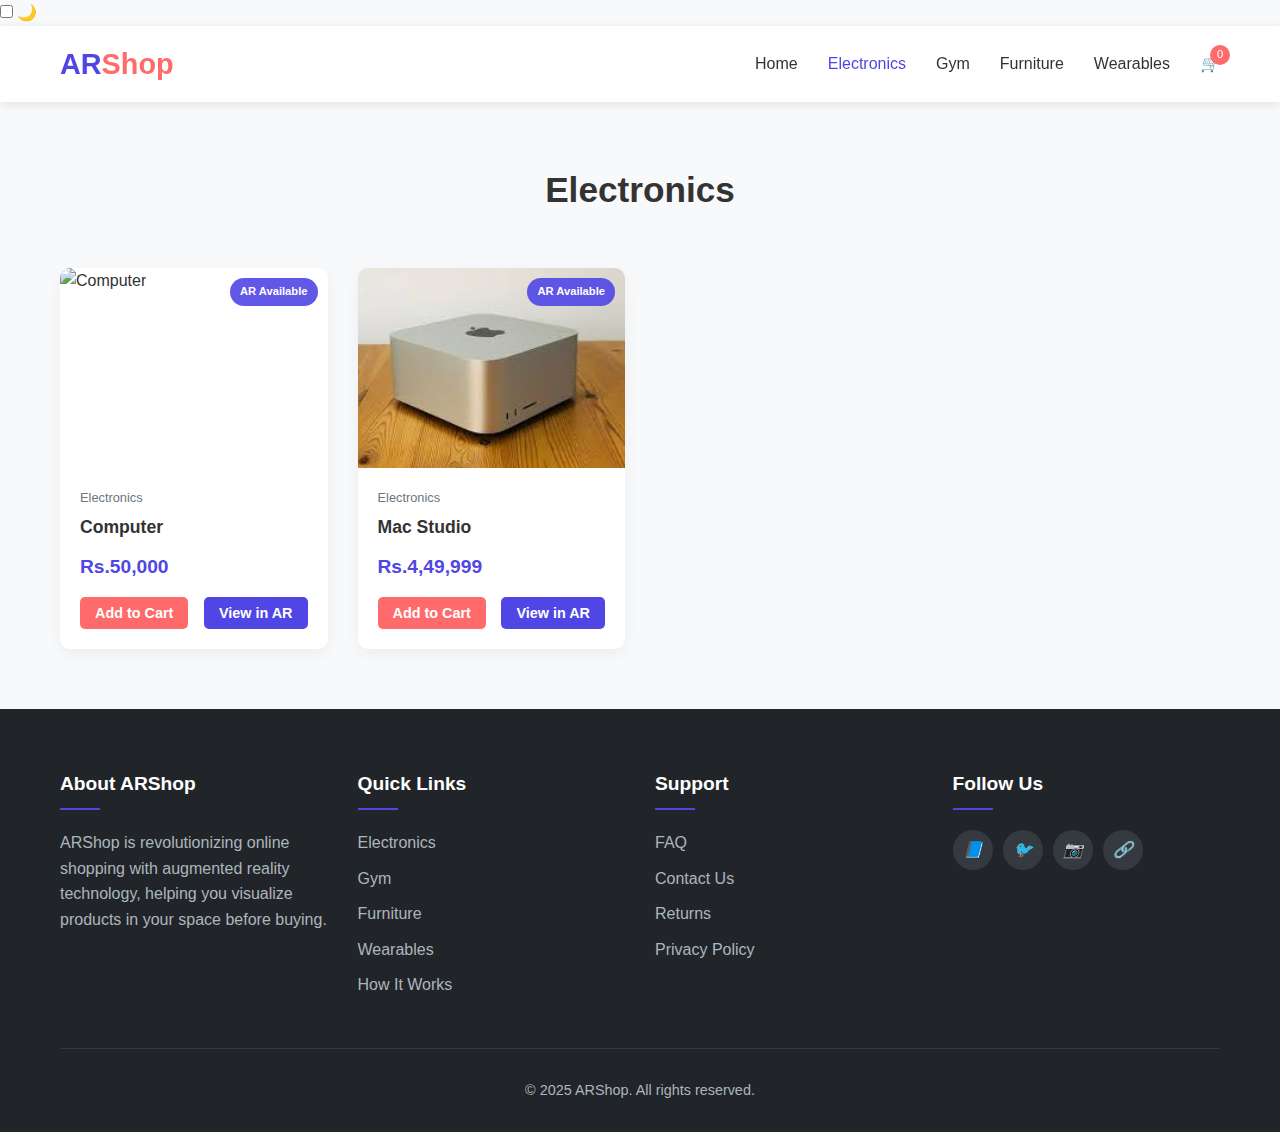
==== electronics.html @ 8d94c005 "aall files" ====
<!DOCTYPE html>
<html lang="en">
<head>
    <meta charset="UTF-8">
    <meta name="viewport" content="width=device-width, initial-scale=1.0">
    <title>ARShop - Electronics</title>
    <link rel="stylesheet" href="styles.css">
    <script type="module" src="https://unpkg.com/@google/model-viewer/dist/model-viewer.min.js"></script>
    <link href="https://fonts.googleapis.com/css2?family=Montserrat:wght@300;400;600;700&family=Poppins:wght@300;400;600&display=swap" rel="stylesheet">
</head>
<body>
    <!-- Dark Mode Toggle -->
    <div class="dark-mode-toggle">
        <input type="checkbox" id="darkModeToggle">
        <label for="darkModeToggle">🌙</label>
    </div>

    <!-- Header -->
    <header>
        <div class="container">
            <div class="header-inner">
                <a href="index.html" class="logo">AR<span>Shop</span></a>
                <nav>
                    <ul class="nav-menu" id="navMenu">
                        <li class="nav-item"><a href="index.html" class="nav-link">Home</a></li>
                        <li class="nav-item"><a href="electronics.html" class="nav-link active">Electronics</a></li>
                        <li class="nav-item"><a href="gym.html" class="nav-link">Gym</a></li>
                        <li class="nav-item"><a href="furniture.html" class="nav-link">Furniture</a></li>
                        <li class="nav-item"><a href="wearables.html" class="nav-link">Wearables</a></li>
                        <li class="nav-item">
                            <a href="#" class="nav-link cart-icon">
                                <i>🛒</i>
                                <span class="cart-count">0</span>
                            </a>
                        </li>
                    </ul>
                    <button class="mobile-menu-btn" id="mobileMenuBtn">☰</button>
                </nav>
            </div>
        </div>
    </header>

    <!-- Products Section -->
    <section class="products">
        <div class="container">
            <h2 class="section-title">Electronics</h2>
            <div class="products-grid">
                <!-- Product: Computer -->
                <div class="product-card">
                    <div class="product-image">
                        <img src="assets/images/laptop.jpg" alt="Computer">
                        <div class="image-overlay"></div>
                        <div class="ar-badge">AR Available</div>
                    </div>
                    <div class="product-info">
                        <div class="product-category">Electronics</div>
                        <h3 class="product-title">Computer</h3>
                        <div class="product-price">Rs.50,000</div>
                        <div class="product-actions">
                            <button class="btn btn-small btn-add-to-cart">Add to Cart</button>
                            <button class="btn btn-small btn-ar" onclick="viewInAR('assets/models/Electronics/low_poly_computer_desk.glb', this)">View in AR</button>
                        </div>
                        <model-viewer 
                            class="model-viewer"
                            src="assets/models/Electronics/low_poly_computer_desk.glb" 
                            ar 
                            ar-modes="webxr scene-viewer quick-look" 
                            camera-controls 
                            auto-rotate>
                            <div class="loading-overlay" slot="progress-bar">
                                <div class="spinner"></div>
                            </div>
                        </model-viewer>
                    </div>
                </div>
                <!-- Product: Mac Studio -->
                <div class="product-card">
                    <div class="product-image">
                        <img src="assets/images/mac-studio.jpeg" alt="Mac Studio">
                        <div class="image-overlay"></div>
                        <div class="ar-badge">AR Available</div>
                    </div>
                    <div class="product-info">
                        <div class="product-category">Electronics</div>
                        <h3 class="product-title">Mac Studio</h3>
                        <div class="product-price">Rs.4,49,999</div>
                        <div class="product-actions">
                            <button class="btn btn-small btn-add-to-cart">Add to Cart</button>
                            <button class="btn btn-small btn-ar" onclick="viewInAR('assets/models/Electronics/mac_studio.glb', this)">View in AR</button>
                        </div>
                        <model-viewer 
                            class="model-viewer"
                            src="assets/models/Electronics/mac_studio.glb" 
                            ar 
                            ar-modes="webxr scene-viewer quick-look" 
                            camera-controls 
                            auto-rotate>
                            <div class="loading-overlay" slot="progress-bar">
                                <div class="spinner"></div>
                            </div>
                        </model-viewer>
                    </div>
                </div>
            </div>
        </div>
    </section>

    <!-- Footer -->
    <footer>
        <div class="container">
            <div class="footer-content">
                <div class="footer-column">
                    <h3>About ARShop</h3>
                    <p>ARShop is revolutionizing online shopping with augmented reality technology, helping you visualize products in your space before buying.</p>
                </div>
                <div class="footer-column">
                    <h3>Quick Links</h3>
                    <ul class="footer-links">
                        <li><a href="electronics.html">Electronics</a></li>
                        <li><a href="gym.html">Gym</a></li>
                        <li><a href="furniture.html">Furniture</a></li>
                        <li><a href="wearables.html">Wearables</a></li>
                        <li><a href="#ar-experience">How It Works</a></li>
                    </ul>
                </div>
                <div class="footer-column">
                    <h3>Support</h3>
                    <ul class="footer-links">
                        <li><a href="#">FAQ</a></li>
                        <li><a href="#">Contact Us</a></li>
                        <li><a href="#">Returns</a></li>
                        <li><a href="#">Privacy Policy</a></li>
                    </ul>
                </div>
                <div class="footer-column">
                    <h3>Follow Us</h3>
                    <div class="social-links">
                        <a href="#" class="social-icon"><i>📘</i></a>
                        <a href="#" class="social-icon"><i>🐦</i></a>
                        <a href="#" class="social-icon"><i>📷</i></a>
                        <a href="#" class="social-icon"><i>🔗</i></a>
                    </div>
                </div>
            </div>
            <div class="copyright">
                <p>© 2025 ARShop. All rights reserved.</p>
            </div>
        </div>
    </footer>

    <script src="script.js"></script>
</body>
</html>
---- styles.css ----
/* Reset and base styles */
* {
    margin: 0;
    padding: 0;
    box-sizing: border-box;
}

body {
    font-family: 'Segoe UI', Tahoma, Geneva, Verdana, sans-serif;
    line-height: 1.6;
    color: #333;
    background-color: #f8f9fa;
}

/* Container */
.container {
    width: 100%;
    max-width: 1200px;
    margin: 0 auto;
    padding: 0 20px;
}

/* Header */
header {
    background-color: #fff;
    box-shadow: 0 2px 10px rgba(0, 0, 0, 0.1);
    position: sticky;
    top: 0;
    z-index: 100;
}

.header-inner {
    display: flex;
    justify-content: space-between;
    align-items: center;
    padding: 15px 0;
}

.logo {
    font-size: 1.8rem;
    font-weight: 700;
    color: #5046e5;
    text-decoration: none;
}

.logo span {
    color: #ff6b6b;
}

.nav-menu {
    display: flex;
    list-style: none;
}

.nav-item {
    margin-left: 30px;
}

.nav-link {
    color: #333;
    text-decoration: none;
    font-weight: 500;
    transition: color 0.3s;
}

.nav-link:hover,
.nav-link.active {
    color: #5046e5;
}

.cart-icon {
    position: relative;
}

.cart-count {
    position: absolute;
    top: -10px;
    right: -10px;
    background-color: #ff6b6b;
    color: white;
    border-radius: 50%;
    width: 20px;
    height: 20px;
    display: flex;
    align-items: center;
    justify-content: center;
    font-size: 0.7rem;
}

.mobile-menu-btn {
    display: none;
    background: none;
    border: none;
    font-size: 1.5rem;
    cursor: pointer;
}

/* Hero Section */
.hero {
    background: linear-gradient(135deg, #5046e5 0%, #8a7cff 100%);
    color: white;
    padding: 80px 0;
    margin-bottom: 60px;
}

.hero-content {
    display: flex;
    align-items: center;
    justify-content: space-between;
    gap: 30px;
}

.hero-text {
    flex: 1;
}

.hero-title {
    font-size: 3rem;
    line-height: 1.2;
    margin-bottom: 20px;
}

.hero-subtitle {
    font-size: 1.2rem;
    margin-bottom: 30px;
    opacity: 0.9;
}

.btn {
    display: inline-block;
    background-color: #ff6b6b;
    color: white;
    text-decoration: none;
    padding: 12px 30px;
    border-radius: 5px;
    font-weight: 600;
    transition: all 0.3s;
    border: none;
    cursor: pointer;
}

.btn:hover {
    background-color: #fa5252;
    transform: translateY(-2px);
}

.btn-outline {
    background-color: transparent;
    border: 2px solid white;
    margin-left: 15px;
}

.btn-outline:hover {
    background-color: white;
    color: #5046e5;
}

.hero-image {
    flex: 1;
    display: flex;
    justify-content: center;
}

.hero-image img {
    max-width: 100%;
    height: auto;
    border-radius: 10px;
    box-shadow: 0 15px 30px rgba(0, 0, 0, 0.2);
}

/* Features Section */
.features {
    padding: 60px 0;
    background-color: #fff;
    border-radius: 10px;
    box-shadow: 0 5px 15px rgba(0, 0, 0, 0.05);
    margin-bottom: 60px;
}

.section-title {
    text-align: center;
    font-size: 2.2rem;
    margin-bottom: 50px;
    color: #333;
}

.features-grid {
    display: grid;
    grid-template-columns: repeat(3, 1fr);
    gap: 30px;
}

.feature-card {
    padding: 30px;
    border-radius: 8px;
    background-color: #f8f9fa;
    text-align: center;
    transition: transform 0.3s, box-shadow 0.3s;
}

.feature-card:hover {
    transform: translateY(-10px);
    box-shadow: 0 10px 20px rgba(0, 0, 0, 0.1);
}

.feature-icon {
    font-size: 2.5rem;
    color: #5046e5;
    margin-bottom: 20px;
}

.feature-title {
    font-size: 1.3rem;
    margin-bottom: 15px;
}

/* AR Experience Section */
.ar-experience {
    padding: 80px 0;
    background-color: #f0f1f7;
    margin-bottom: 60px;
}

.ar-content {
    display: flex;
    align-items: center;
    gap: 50px;
}

.ar-text {
    flex: 1;
}

.ar-title {
    font-size: 2.2rem;
    margin-bottom: 20px;
    color: #333;
}

.ar-steps {
    margin-top: 30px;
}

.step {
    display: flex;
    align-items: flex-start;
    margin-bottom: 20px;
}

.step-number {
    background-color: #5046e5;
    color: white;
    width: 30px;
    height: 30px;
    border-radius: 50%;
    display: flex;
    align-items: center;
    justify-content: center;
    font-weight: bold;
    margin-right: 15px;
    flex-shrink: 0;
}

.ar-image {
    flex: 1;
    display: flex;
    justify-content: center;
}

.ar-demo {
    position: relative;
    width: 100%;
    max-width: 400px;
    border-radius: 20px;
    overflow: hidden;
    box-shadow: 0 20px 40px rgba(0, 0, 0, 0.2);
}

.ar-demo img {
    width: 100%;
    display: block;
}

.ar-overlay {
    position: absolute;
    top: 0;
    left: 0;
    right: 0;
    bottom: 0;
    background: rgba(80, 70, 229, 0.2);
    display: flex;
    align-items: center;
    justify-content: center;
}

.play-btn {
    background-color: white;
    color: #5046e5;
    width: 70px;
    height: 70px;
    border-radius: 50%;
    display: flex;
    align-items: center;
    justify-content: center;
    font-size: 1.5rem;
    cursor: pointer;
    transition: transform 0.3s;
}

.play-btn:hover {
    transform: scale(1.1);
}

/* Products Section */
.products {
    padding: 60px 0;
}

.product-filters {
    display: flex;
    justify-content: center;
    margin-bottom: 40px;
}

.filter-btn {
    background: none;
    border: none;
    padding: 10px 20px;
    margin: 0 5px;
    cursor: pointer;
    font-weight: 500;
    color: #6c757d;
    transition: all 0.3s;
    border-radius: 20px;
}

.filter-btn.active {
    background-color: #5046e5;
    color: white;
}

.products-grid {
    display: grid;
    grid-template-columns: repeat(4, 1fr);
    gap: 30px;
}

.product-card {
    background-color: white;
    border-radius: 10px;
    overflow: hidden;
    box-shadow: 0 5px 15px rgba(0, 0, 0, 0.05);
    transition: transform 0.3s, box-shadow 0.3s;
}

.product-card:hover {
    transform: translateY(-10px);
    box-shadow: 0 15px 30px rgba(0, 0, 0, 0.1);
}

.product-image {
    position: relative;
    height: 200px;
    overflow: hidden;
}

.product-image img {
    width: 100%;
    height: 100%;
    object-fit: cover;
    transition: transform 0.5s;
}

.product-card:hover .product-image img {
    transform: scale(1.1);
}

.ar-badge {
    position: absolute;
    top: 10px;
    right: 10px;
    background-color: rgba(80, 70, 229, 0.9);
    color: white;
    padding: 5px 10px;
    border-radius: 20px;
    font-size: 0.7rem;
    font-weight: bold;
}

.product-info {
    padding: 20px;
}

.product-category {
    font-size: 0.8rem;
    color: #6c757d;
    margin-bottom: 5px;
}

.product-title {
    font-size: 1.1rem;
    margin-bottom: 10px;
    font-weight: 600;
}

.product-price {
    font-size: 1.2rem;
    color: #5046e5;
    font-weight: 700;
    margin-bottom: 15px;
}

.product-actions {
    display: flex;
    justify-content: space-between;
}

.btn-small {
    padding: 8px 15px;
    font-size: 0.9rem;
}

.btn-ar {
    background-color: #5046e5;
}

.btn-ar:hover {
    background-color: #4338ca;
}

.model-viewer {
    width: 100%;
    height: 300px;
    display: none;
}

/* Loading Overlay for <model-viewer> */
.loading-overlay {
    display: flex;
    align-items: center;
    justify-content: center;
    width: 100%;
    height: 100%;
    background: rgba(255, 255, 255, 0.8);
}

.spinner {
    width: 40px;
    height: 40px;
    border: 4px solid #5046e5;
    border-top: 4px solid transparent;
    border-radius: 50%;
    animation: spin 1s linear infinite;
}

@keyframes spin {
    0% { transform: rotate(0deg); }
    100% { transform: rotate(360deg); }
}

/* Testimonials */
.testimonials {
    padding: 80px 0;
    background-color: #f0f1f7;
}

.testimonials-slider {
    max-width: 800px;
    margin: 0 auto;
    background-color: white;
    border-radius: 10px;
    padding: 40px;
    box-shadow: 0 10px 30px rgba(0, 0, 0, 0.1);
    text-align: center;
}

.testimonial-text {
    font-size: 1.2rem;
    font-style: italic;
    margin-bottom: 30px;
    color: #555;
    line-height: 1.8;
}

.testimonial-author {
    display: flex;
    align-items: center;
    justify-content: center;
}

.author-image {
    width: 60px;
    height: 60px;
    border-radius: 50%;
    overflow: hidden;
    margin-right: 15px;
}

.author-image img {
    width: 100%;
    height: 100%;
    object-fit: cover;
}

.author-info h4 {
    font-size: 1.1rem;
    margin-bottom: 5px;
}

.author-info p {
    color: #6c757d;
    font-size: 0.9rem;
}

/* Newsletter */
.newsletter {
    padding: 60px 0;
    background-color: #5046e5;
    color: white;
}

.newsletter-content {
    text-align: center;
    max-width: 600px;
    margin: 0 auto;
}

.newsletter-title {
    font-size: 2rem;
    margin-bottom: 20px;
}

.newsletter-form {
    display: flex;
    margin-top: 30px;
}

.newsletter-input {
    flex: 1;
    padding: 15px;
    border: none;
    border-radius: 5px 0 0 5px;
    font-size: 1rem;
}

.newsletter-btn {
    background-color: #ff6b6b;
    color: white;
    border: none;
    padding: 0 25px;
    border-radius: 0 5px 5px 0;
    font-weight: 600;
    cursor: pointer;
    transition: background-color 0.3s;
}

.newsletter-btn:hover {
    background-color: #fa5252;
}

/* Footer */
footer {
    background-color: #212529;
    color: #f8f9fa;
    padding: 60px 0 30px;
}

.footer-content {
    display: grid;
    grid-template-columns: repeat(4, 1fr);
    gap: 30px;
    margin-bottom: 40px;
}

.footer-column h3 {
    color: white;
    font-size: 1.2rem;
    margin-bottom: 20px;
    position: relative;
    padding-bottom: 10px;
}

.footer-column h3::after {
    content: '';
    position: absolute;
    left: 0;
    bottom: 0;
    width: 40px;
    height: 2px;
    background-color: #5046e5;
}

.footer-column p {
    margin-bottom: 15px;
    color: #adb5bd;
}

.footer-links {
    list-style: none;
}

.footer-links li {
    margin-bottom: 10px;
}

.footer-links a {
    color: #adb5bd;
    text-decoration: none;
    transition: color 0.3s;
}

.footer-links a:hover {
    color: white;
}

.social-links {
    display: flex;
    gap: 10px;
}

.social-icon {
    width: 40px;
    height: 40px;
    border-radius: 50%;
    background-color: #343a40;
    display: flex;
    align-items: center;
    justify-content: center;
    color: white;
    text-decoration: none;
    transition: background-color 0.3s;
}

.social-icon:hover {
    background-color: #5046e5;
}

.copyright {
    text-align: center;
    padding-top: 30px;
    border-top: 1px solid #343a40;
    color: #adb5bd;
    font-size: 0.9rem;
}

/* AR Modal (Simplified for <model-viewer>) */
.back-button {
    position: fixed;
    bottom: 20px;
    left: 50%;
    transform: translateX(-50%);
    background-color: #ff6b6b;
    color: white;
    border: none;
    padding: 12px 25px;
    border-radius: 5px;
    font-weight: 600;
    cursor: pointer;
    transition: all 0.3s;
}

.back-button:hover {
    background-color: #fa5252;
    transform: translateX(-50%) translateY(-2px);
}

/* Responsive Styles */
@media (max-width: 1200px) {
    .products-grid {
        grid-template-columns: repeat(3, 1fr);
    }
}

@media (max-width: 992px) {
    .hero-title {
        font-size: 2.5rem;
    }
    
    .features-grid {
        grid-template-columns: repeat(2, 1fr);
    }
    
    .products-grid {
        grid-template-columns: repeat(2, 1fr);
    }
    
    .ar-content {
        flex-direction: column;
    }
    
    .footer-content {
        grid-template-columns: repeat(2, 1fr);
    }
}

@media (max-width: 768px) {
    .hero-content {
        flex-direction: column;
        text-align: center;
    }
    
    .hero-image {
        margin-top: 30px;
    }
    
    .nav-menu {
        display: none;
        position: absolute;
        top: 70px;
        left: 0;
        width: 100%;
        background-color: white;
        flex-direction: column;
        padding: 20px;
        box-shadow: 0 10px 20px rgba(0, 0, 0, 0.1);
    }
    
    .nav-menu.active {
        display: flex;
    }
    
    .nav-item {
        margin: 10px 0;
    }
    
    .mobile-menu-btn {
        display: block;
    }
    
    .features-grid {
        grid-template-columns: 1fr;
    }
    
    .testimonials-slider {
        padding: 30px 20px;
    }
    
    .newsletter-form {
        flex-direction: column;
    }
    
    .newsletter-input {
        border-radius: 5px;
        margin-bottom: 10px;
    }
    
    .newsletter-btn {
        border-radius: 5px;
        padding: 15px;
    }
}

@media (max-width: 576px) {
    .products-grid {
        grid-template-columns: 1fr;
    }
    
    .footer-content {
        grid-template-columns: 1fr;
    }
    
    .model-viewer {
        height: 250px;
    }
    
    .product-filters {
        flex-wrap: wrap;
    }
    
    .filter-btn {
        margin-bottom: 10px;
    }
}
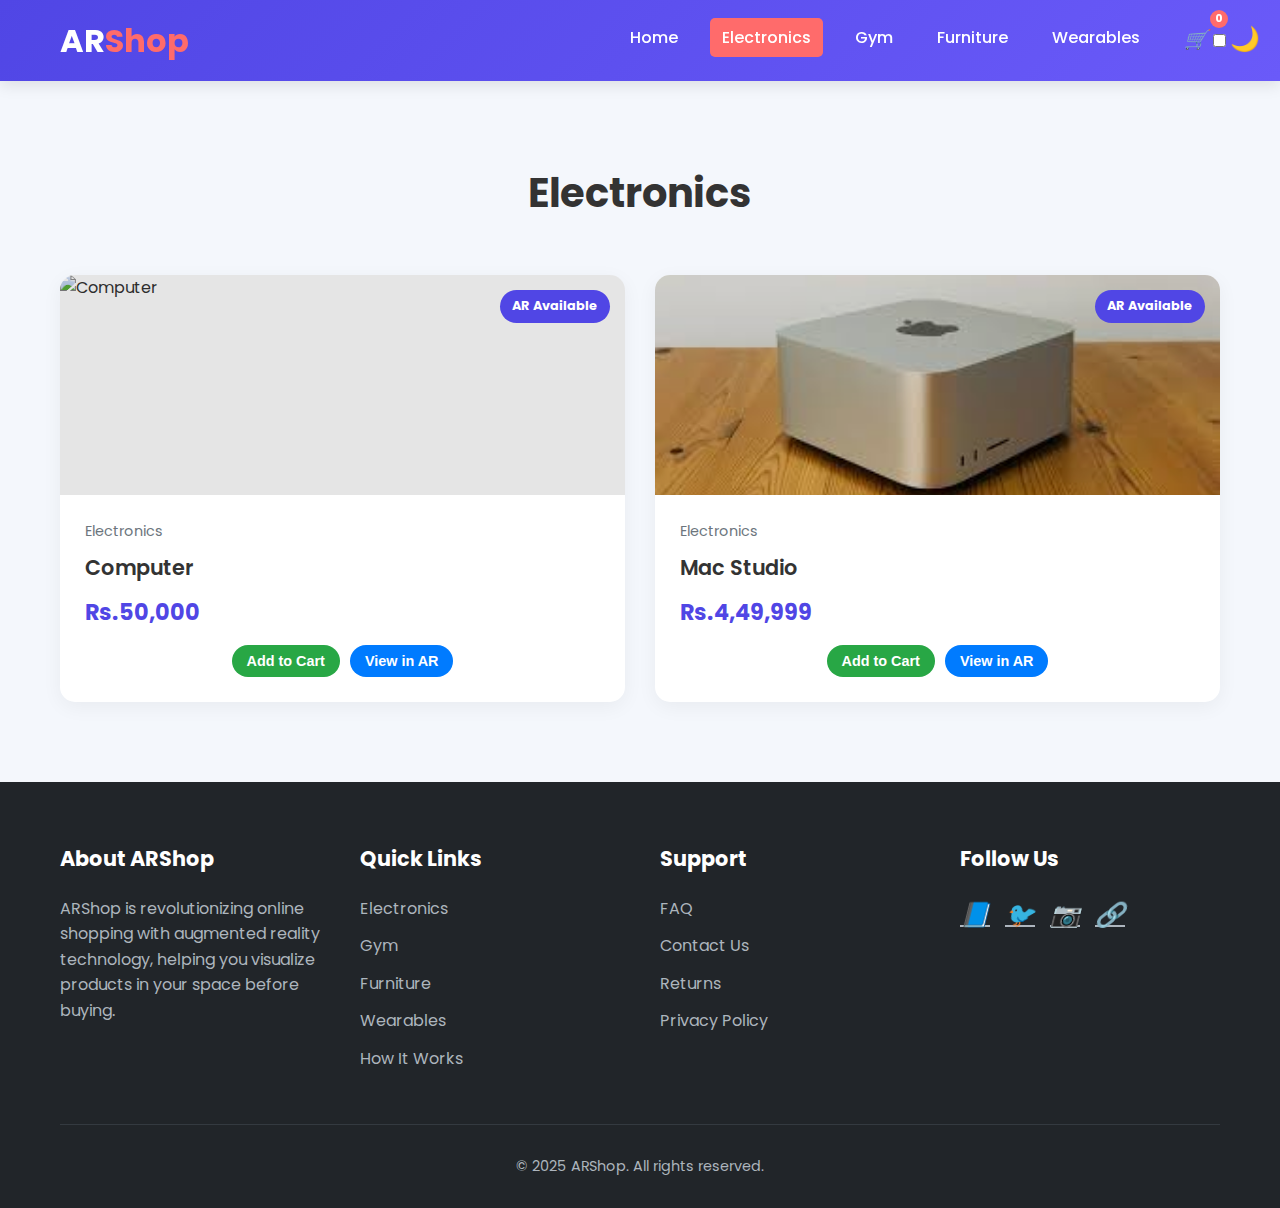
==== commit 450f3b41: "commit" ====
--- a/electronics.html
+++ b/electronics.html
@@ -9,13 +9,10 @@
     <link href="https://fonts.googleapis.com/css2?family=Montserrat:wght@300;400;600;700&family=Poppins:wght@300;400;600&display=swap" rel="stylesheet">
 </head>
 <body>
-    <!-- Dark Mode Toggle -->
     <div class="dark-mode-toggle">
         <input type="checkbox" id="darkModeToggle">
         <label for="darkModeToggle">🌙</label>
     </div>
-
-    <!-- Header -->
     <header>
         <div class="container">
             <div class="header-inner">
@@ -39,13 +36,10 @@
             </div>
         </div>
     </header>
-
-    <!-- Products Section -->
     <section class="products">
         <div class="container">
             <h2 class="section-title">Electronics</h2>
             <div class="products-grid">
-                <!-- Product: Computer -->
                 <div class="product-card">
                     <div class="product-image">
                         <img src="assets/images/laptop.jpg" alt="Computer">
@@ -58,7 +52,7 @@
                         <div class="product-price">Rs.50,000</div>
                         <div class="product-actions">
                             <button class="btn btn-small btn-add-to-cart">Add to Cart</button>
-                            <button class="btn btn-small btn-ar" onclick="viewInAR('assets/models/Electronics/low_poly_computer_desk.glb', this)">View in AR</button>
+                            <button class="btn btn-small btn-ar">View in AR</button>
                         </div>
                         <model-viewer 
                             class="model-viewer"
@@ -66,14 +60,14 @@
                             ar 
                             ar-modes="webxr scene-viewer quick-look" 
                             camera-controls 
-                            auto-rotate>
+                            auto-rotate
+                            style="display: none; width: 100%; height: 300px;">
                             <div class="loading-overlay" slot="progress-bar">
                                 <div class="spinner"></div>
                             </div>
                         </model-viewer>
                     </div>
                 </div>
-                <!-- Product: Mac Studio -->
                 <div class="product-card">
                     <div class="product-image">
                         <img src="assets/images/mac-studio.jpeg" alt="Mac Studio">
@@ -86,7 +80,7 @@
                         <div class="product-price">Rs.4,49,999</div>
                         <div class="product-actions">
                             <button class="btn btn-small btn-add-to-cart">Add to Cart</button>
-                            <button class="btn btn-small btn-ar" onclick="viewInAR('assets/models/Electronics/mac_studio.glb', this)">View in AR</button>
+                            <button class="btn btn-small btn-ar">View in AR</button>
                         </div>
                         <model-viewer 
                             class="model-viewer"
@@ -94,7 +88,8 @@
                             ar 
                             ar-modes="webxr scene-viewer quick-look" 
                             camera-controls 
-                            auto-rotate>
+                            auto-rotate
+                            style="display: none; width: 100%; height: 300px;">
                             <div class="loading-overlay" slot="progress-bar">
                                 <div class="spinner"></div>
                             </div>
@@ -104,8 +99,6 @@
             </div>
         </div>
     </section>
-
-    <!-- Footer -->
     <footer>
         <div class="container">
             <div class="footer-content">
@@ -147,7 +140,6 @@
             </div>
         </div>
     </footer>
-
     <script src="script.js"></script>
 </body>
 </html>--- a/styles.css
+++ b/styles.css
@@ -1,4 +1,4 @@
-/* Reset and base styles */
+/* Reset and Base Styles */
 * {
     margin: 0;
     padding: 0;
@@ -6,40 +6,57 @@
 }
 
 body {
-    font-family: 'Segoe UI', Tahoma, Geneva, Verdana, sans-serif;
+    font-family: 'Poppins', sans-serif;
     line-height: 1.6;
     color: #333;
-    background-color: #f8f9fa;
+    background-color: #f4f7fc;
 }
 
 /* Container */
 .container {
-    width: 100%;
     max-width: 1200px;
     margin: 0 auto;
     padding: 0 20px;
 }
 
+/* Dark Mode Toggle */
+.dark-mode-toggle {
+    position: fixed;
+    top: 20px;
+    right: 20px;
+    z-index: 1000;
+}
+
+.dark-mode-toggle label {
+    font-size: 1.5rem;
+    cursor: pointer;
+}
+
+.dark-mode-toggle input:checked ~ label {
+    color: #ff6b6b;
+}
+
 /* Header */
 header {
-    background-color: #fff;
-    box-shadow: 0 2px 10px rgba(0, 0, 0, 0.1);
+    background: linear-gradient(135deg, #5046e5 0%, #6a5af9 100%);
+    color: white;
+    padding: 15px 0;
     position: sticky;
     top: 0;
     z-index: 100;
+    box-shadow: 0 4px 15px rgba(0, 0, 0, 0.1);
 }
 
 .header-inner {
     display: flex;
     justify-content: space-between;
     align-items: center;
-    padding: 15px 0;
 }
 
 .logo {
-    font-size: 1.8rem;
+    font-size: 2rem;
     font-weight: 700;
-    color: #5046e5;
+    color: white;
     text-decoration: none;
 }
 
@@ -50,41 +67,47 @@
 .nav-menu {
     display: flex;
     list-style: none;
+    gap: 20px;
 }
 
 .nav-item {
-    margin-left: 30px;
+    margin: 0;
 }
 
 .nav-link {
-    color: #333;
+    color: white;
     text-decoration: none;
     font-weight: 500;
-    transition: color 0.3s;
+    padding: 8px 12px;
+    border-radius: 5px;
+    transition: background-color 0.3s, color 0.3s;
 }
 
 .nav-link:hover,
 .nav-link.active {
-    color: #5046e5;
+    background-color: #ff6b6b;
+    color: white;
 }
 
 .cart-icon {
     position: relative;
+    font-size: 1.2rem;
 }
 
 .cart-count {
     position: absolute;
-    top: -10px;
-    right: -10px;
+    top: -8px;
+    right: -8px;
     background-color: #ff6b6b;
     color: white;
     border-radius: 50%;
-    width: 20px;
-    height: 20px;
+    width: 18px;
+    height: 18px;
     display: flex;
     align-items: center;
     justify-content: center;
     font-size: 0.7rem;
+    font-weight: bold;
 }
 
 .mobile-menu-btn {
@@ -92,32 +115,52 @@
     background: none;
     border: none;
     font-size: 1.5rem;
+    color: white;
     cursor: pointer;
 }
 
-/* Hero Section */
+/* Hero Section (index.html) */
 .hero {
-    background: linear-gradient(135deg, #5046e5 0%, #8a7cff 100%);
-    color: white;
-    padding: 80px 0;
-    margin-bottom: 60px;
+    position: relative;
+    height: 80vh;
+    display: flex;
+    align-items: center;
+    justify-content: center;
+    text-align: center;
+    background: url('assets/images/hero-bg.jpg') no-repeat center/cover;
+    color: white;
+}
+
+.hero-overlay {
+    position: absolute;
+    top: 0;
+    left: 0;
+    width: 100%;
+    height: 100%;
+    background: rgba(0, 0, 0, 0.5);
+    z-index: 1;
+}
+
+.hero-video {
+    position: absolute;
+    top: 0;
+    left: 0;
+    width: 100%;
+    height: 100%;
+    object-fit: cover;
+    z-index: 0;
 }
 
 .hero-content {
-    display: flex;
-    align-items: center;
-    justify-content: space-between;
-    gap: 30px;
-}
-
-.hero-text {
-    flex: 1;
+    position: relative;
+    z-index: 2;
 }
 
 .hero-title {
-    font-size: 3rem;
-    line-height: 1.2;
+    font-size: 3.5rem;
+    font-weight: 700;
     margin-bottom: 20px;
+    text-shadow: 0 2px 10px rgba(0, 0, 0, 0.3);
 }
 
 .hero-subtitle {
@@ -126,28 +169,34 @@
     opacity: 0.9;
 }
 
+.hero-buttons {
+    display: flex;
+    gap: 20px;
+    justify-content: center;
+}
+
+/* Buttons */
 .btn {
     display: inline-block;
     background-color: #ff6b6b;
     color: white;
     text-decoration: none;
     padding: 12px 30px;
-    border-radius: 5px;
+    border-radius: 30px;
     font-weight: 600;
-    transition: all 0.3s;
+    transition: transform 0.3s, background-color 0.3s;
     border: none;
     cursor: pointer;
 }
 
 .btn:hover {
-    background-color: #fa5252;
-    transform: translateY(-2px);
+    transform: scale(1.05);
+    background-color: #e65a5a;
 }
 
 .btn-outline {
-    background-color: transparent;
+    background: transparent;
     border: 2px solid white;
-    margin-left: 15px;
 }
 
 .btn-outline:hover {
@@ -155,76 +204,86 @@
     color: #5046e5;
 }
 
-.hero-image {
-    flex: 1;
-    display: flex;
-    justify-content: center;
-}
-
-.hero-image img {
-    max-width: 100%;
-    height: auto;
-    border-radius: 10px;
-    box-shadow: 0 15px 30px rgba(0, 0, 0, 0.2);
+.btn-small {
+    padding: 8px 15px;
+    font-size: 0.9rem;
+}
+
+.btn-add-to-cart {
+    background-color: #28a745;
+}
+
+.btn-add-to-cart:hover {
+    background-color: #218838;
+}
+
+.btn-ar {
+    background-color: #007bff;
+}
+
+.btn-ar:hover {
+    background-color: #0056b3;
 }
 
 /* Features Section */
 .features {
-    padding: 60px 0;
+    padding: 80px 0;
     background-color: #fff;
-    border-radius: 10px;
-    box-shadow: 0 5px 15px rgba(0, 0, 0, 0.05);
-    margin-bottom: 60px;
 }
 
 .section-title {
     text-align: center;
-    font-size: 2.2rem;
+    font-size: 2.5rem;
+    font-weight: 700;
     margin-bottom: 50px;
     color: #333;
 }
 
 .features-grid {
     display: grid;
-    grid-template-columns: repeat(3, 1fr);
+    grid-template-columns: repeat(auto-fit, minmax(280px, 1fr));
     gap: 30px;
 }
 
 .feature-card {
-    padding: 30px;
-    border-radius: 8px;
-    background-color: #f8f9fa;
     text-align: center;
+    padding: 30px 20px;
+    background: #f8f9fa;
+    border-radius: 15px;
     transition: transform 0.3s, box-shadow 0.3s;
 }
 
 .feature-card:hover {
     transform: translateY(-10px);
-    box-shadow: 0 10px 20px rgba(0, 0, 0, 0.1);
+    box-shadow: 0 10px 30px rgba(0, 0, 0, 0.1);
 }
 
 .feature-icon {
     font-size: 2.5rem;
+    margin-bottom: 20px;
     color: #5046e5;
-    margin-bottom: 20px;
 }
 
 .feature-title {
-    font-size: 1.3rem;
-    margin-bottom: 15px;
+    font-size: 1.5rem;
+    margin-bottom: 10px;
+    color: #333;
+}
+
+.feature-card p {
+    color: #666;
 }
 
 /* AR Experience Section */
 .ar-experience {
     padding: 80px 0;
-    background-color: #f0f1f7;
-    margin-bottom: 60px;
+    background: linear-gradient(135deg, #f4f7fc 50%, #e9ecef 50%);
 }
 
 .ar-content {
     display: flex;
+    gap: 50px;
     align-items: center;
-    gap: 50px;
 }
 
 .ar-text {
@@ -234,7 +293,6 @@
 .ar-title {
     font-size: 2.2rem;
     margin-bottom: 20px;
-    color: #333;
 }
 
 .ar-steps {
@@ -243,124 +301,112 @@
 
 .step {
     display: flex;
-    align-items: flex-start;
+    align-items: center;
+    gap: 15px;
     margin-bottom: 20px;
 }
 
 .step-number {
     background-color: #5046e5;
     color: white;
-    width: 30px;
-    height: 30px;
+    width: 40px;
+    height: 40px;
     border-radius: 50%;
     display: flex;
     align-items: center;
     justify-content: center;
     font-weight: bold;
-    margin-right: 15px;
-    flex-shrink: 0;
+}
+
+.step-info h4 {
+    font-size: 1.2rem;
+    margin-bottom: 5px;
+}
+
+.step-info p {
+    color: #666;
 }
 
 .ar-image {
     flex: 1;
-    display: flex;
-    justify-content: center;
 }
 
 .ar-demo {
     position: relative;
+}
+
+.ar-demo-video {
     width: 100%;
-    max-width: 400px;
-    border-radius: 20px;
-    overflow: hidden;
-    box-shadow: 0 20px 40px rgba(0, 0, 0, 0.2);
-}
-
-.ar-demo img {
-    width: 100%;
-    display: block;
+    border-radius: 15px;
+    box-shadow: 0 5px 20px rgba(0, 0, 0, 0.1);
 }
 
 .ar-overlay {
     position: absolute;
     top: 0;
     left: 0;
-    right: 0;
-    bottom: 0;
-    background: rgba(80, 70, 229, 0.2);
+    width: 100%;
+    height: 100%;
+    background: rgba(0, 0, 0, 0.3);
     display: flex;
     align-items: center;
     justify-content: center;
 }
 
 .play-btn {
-    background-color: white;
-    color: #5046e5;
-    width: 70px;
-    height: 70px;
-    border-radius: 50%;
-    display: flex;
-    align-items: center;
-    justify-content: center;
-    font-size: 1.5rem;
+    font-size: 3rem;
+    color: white;
     cursor: pointer;
-    transition: transform 0.3s;
-}
-
-.play-btn:hover {
-    transform: scale(1.1);
 }
 
 /* Products Section */
 .products {
-    padding: 60px 0;
+    padding: 80px 0;
 }
 
 .product-filters {
     display: flex;
     justify-content: center;
+    gap: 15px;
     margin-bottom: 40px;
 }
 
 .filter-btn {
-    background: none;
-    border: none;
     padding: 10px 20px;
-    margin: 0 5px;
-    cursor: pointer;
-    font-weight: 500;
-    color: #6c757d;
-    transition: all 0.3s;
+    background-color: #e9ecef;
+    color: #333;
+    text-decoration: none;
     border-radius: 20px;
-}
-
-.filter-btn.active {
+    transition: background-color 0.3s;
+}
+
+.filter-btn:hover {
     background-color: #5046e5;
     color: white;
 }
 
 .products-grid {
     display: grid;
-    grid-template-columns: repeat(4, 1fr);
+    grid-template-columns: repeat(auto-fit, minmax(280px, 1fr));
     gap: 30px;
 }
 
 .product-card {
-    background-color: white;
-    border-radius: 10px;
+    background: white;
+    border-radius: 15px;
     overflow: hidden;
-    box-shadow: 0 5px 15px rgba(0, 0, 0, 0.05);
+    box-shadow: 0 5px 20px rgba(0, 0, 0, 0.05);
     transition: transform 0.3s, box-shadow 0.3s;
 }
 
 .product-card:hover {
     transform: translateY(-10px);
-    box-shadow: 0 15px 30px rgba(0, 0, 0, 0.1);
+    box-shadow: 0 15px 40px rgba(0, 0, 0, 0.1);
 }
 
 .product-image {
     position: relative;
-    height: 200px;
+    height: 220px;
     overflow: hidden;
 }
 
@@ -375,224 +421,186 @@
     transform: scale(1.1);
 }
 
+.image-overlay {
+    position: absolute;
+    top: 0;
+    left: 0;
+    width: 100%;
+    height: 100%;
+    background: rgba(0, 0, 0, 0.1);
+}
+
 .ar-badge {
     position: absolute;
-    top: 10px;
-    right: 10px;
-    background-color: rgba(80, 70, 229, 0.9);
-    color: white;
-    padding: 5px 10px;
+    top: 15px;
+    right: 15px;
+    background-color: #5046e5;
+    color: white;
+    padding: 6px 12px;
     border-radius: 20px;
-    font-size: 0.7rem;
+    font-size: 0.8rem;
     font-weight: bold;
 }
 
 .product-info {
-    padding: 20px;
+    padding: 25px;
 }
 
 .product-category {
-    font-size: 0.8rem;
+    font-size: 0.9rem;
     color: #6c757d;
-    margin-bottom: 5px;
+    margin-bottom: 8px;
 }
 
 .product-title {
-    font-size: 1.1rem;
+    font-size: 1.3rem;
     margin-bottom: 10px;
     font-weight: 600;
 }
 
 .product-price {
-    font-size: 1.2rem;
+    font-size: 1.4rem;
     color: #5046e5;
     font-weight: 700;
     margin-bottom: 15px;
 }
 
+.ar-instruction {
+    font-size: 0.9rem;
+    color: #666;
+    margin-bottom: 15px;
+    text-align: center;
+}
+
 .product-actions {
     display: flex;
-    justify-content: space-between;
-}
-
-.btn-small {
-    padding: 8px 15px;
-    font-size: 0.9rem;
-}
-
-.btn-ar {
-    background-color: #5046e5;
-}
-
-.btn-ar:hover {
-    background-color: #4338ca;
-}
-
-.model-viewer {
+    gap: 10px;
+    justify-content: center;
+}
+
+.pose-preview {
+    position: relative;
+    margin-top: 20px;
+}
+
+#videoElement, #canvasElement {
     width: 100%;
-    height: 300px;
-    display: none;
-}
-
-/* Loading Overlay for <model-viewer> */
-.loading-overlay {
-    display: flex;
-    align-items: center;
-    justify-content: center;
-    width: 100%;
-    height: 100%;
-    background: rgba(255, 255, 255, 0.8);
-}
-
-.spinner {
-    width: 40px;
-    height: 40px;
-    border: 4px solid #5046e5;
-    border-top: 4px solid transparent;
-    border-radius: 50%;
-    animation: spin 1s linear infinite;
-}
-
-@keyframes spin {
-    0% { transform: rotate(0deg); }
-    100% { transform: rotate(360deg); }
-}
-
-/* Testimonials */
+    border-radius: 10px;
+}
+
+#canvasElement {
+    position: absolute;
+    top: 0;
+    left: 0;
+}
+
+/* Testimonials Section */
 .testimonials {
     padding: 80px 0;
-    background-color: #f0f1f7;
+    background: #f8f9fa;
 }
 
 .testimonials-slider {
-    max-width: 800px;
-    margin: 0 auto;
-    background-color: white;
-    border-radius: 10px;
-    padding: 40px;
-    box-shadow: 0 10px 30px rgba(0, 0, 0, 0.1);
     text-align: center;
 }
 
 .testimonial-text {
     font-size: 1.2rem;
     font-style: italic;
-    margin-bottom: 30px;
-    color: #555;
-    line-height: 1.8;
+    color: #666;
+    margin-bottom: 20px;
 }
 
 .testimonial-author {
     display: flex;
+    justify-content: center;
     align-items: center;
-    justify-content: center;
-}
-
-.author-image {
+    gap: 15px;
+}
+
+.author-image img {
     width: 60px;
     height: 60px;
     border-radius: 50%;
-    overflow: hidden;
-    margin-right: 15px;
-}
-
-.author-image img {
-    width: 100%;
-    height: 100%;
     object-fit: cover;
 }
 
 .author-info h4 {
     font-size: 1.1rem;
-    margin-bottom: 5px;
+    font-weight: 600;
 }
 
 .author-info p {
+    font-size: 0.9rem;
     color: #6c757d;
-    font-size: 0.9rem;
-}
-
-/* Newsletter */
+}
+
+/* Newsletter Section */
 .newsletter {
-    padding: 60px 0;
-    background-color: #5046e5;
-    color: white;
-}
-
-.newsletter-content {
+    padding: 80px 0;
+    background: #5046e5;
+    color: white;
     text-align: center;
-    max-width: 600px;
+}
+
+.newsletter-title {
+    font-size: 2.2rem;
+    margin-bottom: 15px;
+}
+
+.newsletter-content p {
+    margin-bottom: 30px;
+    opacity: 0.9;
+}
+
+.newsletter-form {
+    display: flex;
+    justify-content: center;
+    gap: 15px;
+    max-width: 500px;
     margin: 0 auto;
 }
 
-.newsletter-title {
-    font-size: 2rem;
-    margin-bottom: 20px;
-}
-
-.newsletter-form {
-    display: flex;
-    margin-top: 30px;
-}
-
 .newsletter-input {
-    flex: 1;
-    padding: 15px;
+    padding: 12px 20px;
     border: none;
-    border-radius: 5px 0 0 5px;
+    border-radius: 30px;
+    width: 100%;
     font-size: 1rem;
 }
 
 .newsletter-btn {
     background-color: #ff6b6b;
     color: white;
+    padding: 12px 30px;
     border: none;
-    padding: 0 25px;
-    border-radius: 0 5px 5px 0;
-    font-weight: 600;
+    border-radius: 30px;
     cursor: pointer;
     transition: background-color 0.3s;
 }
 
 .newsletter-btn:hover {
-    background-color: #fa5252;
+    background-color: #e65a5a;
 }
 
 /* Footer */
 footer {
-    background-color: #212529;
-    color: #f8f9fa;
+    background: #212529;
+    color: #adb5bd;
     padding: 60px 0 30px;
 }
 
 .footer-content {
     display: grid;
-    grid-template-columns: repeat(4, 1fr);
-    gap: 30px;
+    grid-template-columns: repeat(auto-fit, minmax(200px, 1fr));
+    gap: 40px;
     margin-bottom: 40px;
 }
 
 .footer-column h3 {
     color: white;
-    font-size: 1.2rem;
+    font-size: 1.3rem;
     margin-bottom: 20px;
-    position: relative;
-    padding-bottom: 10px;
-}
-
-.footer-column h3::after {
-    content: '';
-    position: absolute;
-    left: 0;
-    bottom: 0;
-    width: 40px;
-    height: 2px;
-    background-color: #5046e5;
-}
-
-.footer-column p {
-    margin-bottom: 15px;
-    color: #adb5bd;
 }
 
 .footer-links {
@@ -600,7 +608,7 @@
 }
 
 .footer-links li {
-    margin-bottom: 10px;
+    margin-bottom: 12px;
 }
 
 .footer-links a {
@@ -610,164 +618,107 @@
 }
 
 .footer-links a:hover {
-    color: white;
+    color: #ff6b6b;
 }
 
 .social-links {
     display: flex;
-    gap: 10px;
+    gap: 15px;
 }
 
 .social-icon {
-    width: 40px;
-    height: 40px;
-    border-radius: 50%;
-    background-color: #343a40;
-    display: flex;
-    align-items: center;
-    justify-content: center;
-    color: white;
-    text-decoration: none;
-    transition: background-color 0.3s;
+    font-size: 1.5rem;
+    color: #adb5bd;
+    transition: color 0.3s;
 }
 
 .social-icon:hover {
-    background-color: #5046e5;
+    color: #ff6b6b;
 }
 
 .copyright {
     text-align: center;
     padding-top: 30px;
     border-top: 1px solid #343a40;
-    color: #adb5bd;
     font-size: 0.9rem;
 }
 
-/* AR Modal (Simplified for <model-viewer>) */
-.back-button {
-    position: fixed;
-    bottom: 20px;
-    left: 50%;
-    transform: translateX(-50%);
-    background-color: #ff6b6b;
-    color: white;
-    border: none;
-    padding: 12px 25px;
-    border-radius: 5px;
-    font-weight: 600;
-    cursor: pointer;
-    transition: all 0.3s;
-}
-
-.back-button:hover {
-    background-color: #fa5252;
-    transform: translateX(-50%) translateY(-2px);
+/* Animations */
+.fade-in {
+    opacity: 0;
+    transform: translateY(20px);
+    animation: fadeIn 1s forwards;
+}
+
+@keyframes fadeIn {
+    to {
+        opacity: 1;
+        transform: translateY(0);
+    }
 }
 
 /* Responsive Styles */
-@media (max-width: 1200px) {
-    .products-grid {
-        grid-template-columns: repeat(3, 1fr);
-    }
-}
-
-@media (max-width: 992px) {
-    .hero-title {
-        font-size: 2.5rem;
-    }
-    
-    .features-grid {
-        grid-template-columns: repeat(2, 1fr);
-    }
-    
-    .products-grid {
-        grid-template-columns: repeat(2, 1fr);
-    }
-    
-    .ar-content {
-        flex-direction: column;
-    }
-    
-    .footer-content {
-        grid-template-columns: repeat(2, 1fr);
-    }
-}
-
 @media (max-width: 768px) {
-    .hero-content {
-        flex-direction: column;
-        text-align: center;
-    }
-    
-    .hero-image {
-        margin-top: 30px;
-    }
-    
     .nav-menu {
         display: none;
         position: absolute;
-        top: 70px;
+        top: 100%;
         left: 0;
         width: 100%;
-        background-color: white;
+        background: #5046e5;
         flex-direction: column;
         padding: 20px;
         box-shadow: 0 10px 20px rgba(0, 0, 0, 0.1);
     }
-    
+
     .nav-menu.active {
         display: flex;
     }
-    
+
     .nav-item {
         margin: 10px 0;
     }
-    
+
     .mobile-menu-btn {
         display: block;
     }
-    
-    .features-grid {
-        grid-template-columns: 1fr;
-    }
-    
-    .testimonials-slider {
-        padding: 30px 20px;
-    }
-    
+
+    .hero {
+        height: 60vh;
+    }
+
+    .hero-title {
+        font-size: 2.5rem;
+    }
+
+    .hero-subtitle {
+        font-size: 1rem;
+    }
+
+    .ar-content {
+        flex-direction: column;
+        gap: 30px;
+    }
+
+    .product-filters {
+        flex-wrap: wrap;
+    }
+}
+
+@media (max-width: 480px) {
+    .hero-title {
+        font-size: 2rem;
+    }
+
+    .section-title {
+        font-size: 2rem;
+    }
+
     .newsletter-form {
         flex-direction: column;
     }
-    
-    .newsletter-input {
-        border-radius: 5px;
-        margin-bottom: 10px;
-    }
-    
+
     .newsletter-btn {
-        border-radius: 5px;
-        padding: 15px;
-    }
-}
-
-@media (max-width: 576px) {
-    .products-grid {
-        grid-template-columns: 1fr;
-    }
-    
-    .footer-content {
-        grid-template-columns: 1fr;
-    }
-    
-    .model-viewer {
-        height: 250px;
-    }
-    
-    .product-filters {
-        flex-wrap: wrap;
-    }
-    
-    .filter-btn {
-        margin-bottom: 10px;
+        width: 100%;
     }
 }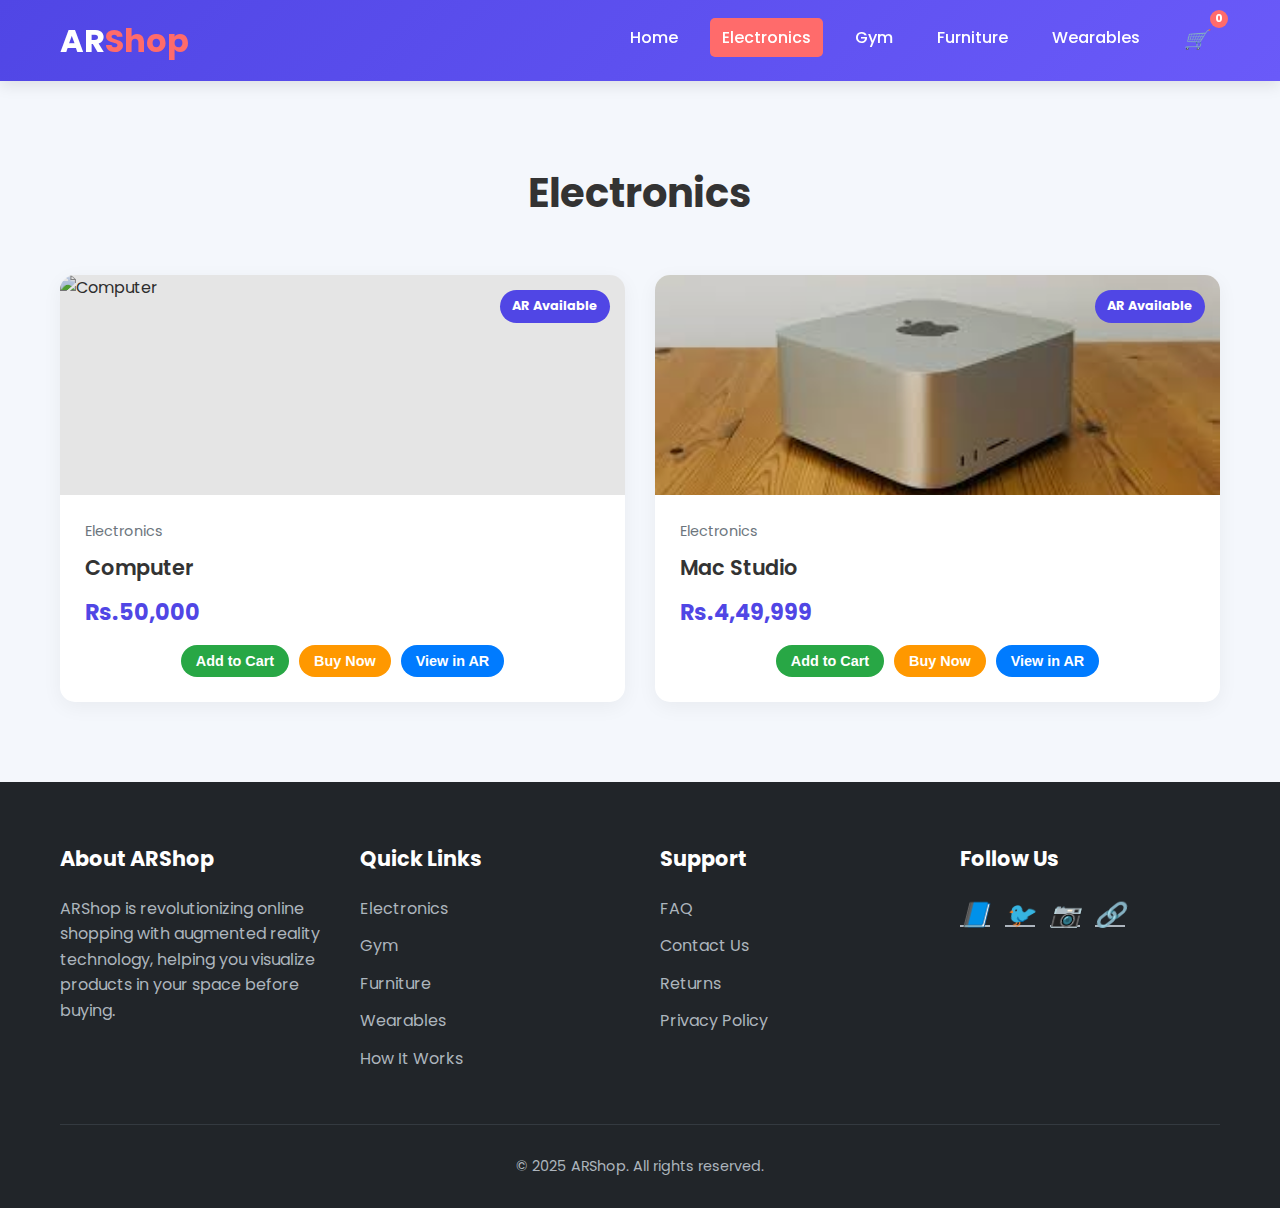
==== commit 265cd5ef: "commit" ====
--- a/electronics.html
+++ b/electronics.html
@@ -9,10 +9,6 @@
     <link href="https://fonts.googleapis.com/css2?family=Montserrat:wght@300;400;600;700&family=Poppins:wght@300;400;600&display=swap" rel="stylesheet">
 </head>
 <body>
-    <div class="dark-mode-toggle">
-        <input type="checkbox" id="darkModeToggle">
-        <label for="darkModeToggle">🌙</label>
-    </div>
     <header>
         <div class="container">
             <div class="header-inner">
@@ -52,6 +48,7 @@
                         <div class="product-price">Rs.50,000</div>
                         <div class="product-actions">
                             <button class="btn btn-small btn-add-to-cart">Add to Cart</button>
+                            <button class="btn btn-small btn-buy-now">Buy Now</button>
                             <button class="btn btn-small btn-ar">View in AR</button>
                         </div>
                         <model-viewer 
@@ -80,6 +77,7 @@
                         <div class="product-price">Rs.4,49,999</div>
                         <div class="product-actions">
                             <button class="btn btn-small btn-add-to-cart">Add to Cart</button>
+                            <button class="btn btn-small btn-buy-now">Buy Now</button>
                             <button class="btn btn-small btn-ar">View in AR</button>
                         </div>
                         <model-viewer 
--- a/styles.css
+++ b/styles.css
@@ -17,23 +17,6 @@
     max-width: 1200px;
     margin: 0 auto;
     padding: 0 20px;
-}
-
-/* Dark Mode Toggle */
-.dark-mode-toggle {
-    position: fixed;
-    top: 20px;
-    right: 20px;
-    z-index: 1000;
-}
-
-.dark-mode-toggle label {
-    font-size: 1.5rem;
-    cursor: pointer;
-}
-
-.dark-mode-toggle input:checked ~ label {
-    color: #ff6b6b;
 }
 
 /* Header */
@@ -225,6 +208,14 @@
     background-color: #0056b3;
 }
 
+.btn-buy-now {
+    background-color: #ff9800;
+}
+
+.btn-buy-now:hover {
+    background-color: #e68900;
+}
+
 /* Features Section */
 .features {
     padding: 80px 0;
@@ -581,6 +572,224 @@
 
 .newsletter-btn:hover {
     background-color: #e65a5a;
+}
+
+/* Virtual Try-On Section */
+.virtual-try-on {
+    padding: 80px 0;
+    background: #f8f9fa;
+}
+
+.card {
+    background: white;
+    border-radius: 15px;
+    padding: 30px;
+    margin-bottom: 30px;
+    box-shadow: 0 5px 20px rgba(0, 0, 0, 0.05);
+}
+
+.card h1, .card h2 {
+    font-size: 2rem;
+    margin-bottom: 20px;
+    color: #333;
+}
+
+.card p {
+    color: #666;
+    margin-bottom: 20px;
+}
+
+.api-status-section {
+    display: flex;
+    align-items: center;
+    gap: 10px;
+    margin-bottom: 20px;
+    padding: 10px;
+    border-radius: 5px;
+    background: #e9ecef;
+}
+
+.spinner {
+    border: 4px solid #f3f3f3;
+    border-top: 4px solid #5046e5;
+    border-radius: 50%;
+    width: 24px;
+    height: 24px;
+    animation: spin 1s linear infinite;
+}
+
+.spinner.small {
+    width: 16px;
+    height: 16px;
+}
+
+@keyframes spin {
+    0% { transform: rotate(0deg); }
+    100% { transform: rotate(360deg); }
+}
+
+.success-text {
+    color: #28a745;
+    display: flex;
+    align-items: center;
+    gap: 5px;
+}
+
+.error-text {
+    color: #dc3545;
+    display: flex;
+    align-items: center;
+    gap: 5px;
+}
+
+.form-group {
+    margin-bottom: 20px;
+}
+
+.form-group label {
+    display: block;
+    font-weight: 600;
+    margin-bottom: 8px;
+    color: #333;
+}
+
+.form-group label.required::after {
+    content: "*";
+    color: #dc3545;
+    margin-left: 5px;
+}
+
+.form-group input[type="file"],
+.form-group input[type="text"],
+.form-group input[type="number"],
+.form-group textarea,
+.form-group select {
+    width: 100%;
+    padding: 10px;
+    border: 1px solid #ddd;
+    border-radius: 5px;
+    font-size: 1rem;
+    color: #333;
+}
+
+.form-group textarea {
+    resize: vertical;
+}
+
+.file-preview {
+    margin-top: 10px;
+}
+
+.preview-container {
+    border: 1px dashed #ddd;
+    border-radius: 5px;
+    padding: 10px;
+    text-align: center;
+    min-height: 100px;
+    display: flex;
+    align-items: center;
+    justify-content: center;
+}
+
+.preview-img {
+    max-width: 100%;
+    max-height: 80px;
+    border-radius: 5px;
+}
+
+.toggle-container {
+    display: flex;
+    gap: 10px;
+    margin-bottom: 20px;
+}
+
+.toggle-btn {
+    padding: 10px 20px;
+    border: 1px solid #5046e5;
+    border-radius: 20px;
+    background: white;
+    color: #5046e5;
+    cursor: pointer;
+    transition: background-color 0.3s, color 0.3s;
+}
+
+.toggle-btn.active {
+    background-color: #5046e5;
+    color: white;
+}
+
+.toggle-btn:hover {
+    background-color: #6a5af9;
+    color: white;
+}
+
+.error-banner {
+    background: #f8d7da;
+    color: #721c24;
+    padding: 10px;
+    border-radius: 5px;
+    margin-bottom: 20px;
+}
+
+.hidden {
+    display: none;
+}
+
+.result-container {
+    margin-top: 20px;
+}
+
+.before-after-container {
+    display: flex;
+    flex-wrap: wrap;
+    gap: 20px;
+    justify-content: center;
+    margin-bottom: 20px;
+}
+
+.before-after-item {
+    text-align: center;
+    max-width: 300px;
+}
+
+.before-after-item img {
+    max-width: 100%;
+    border-radius: 10px;
+    box-shadow: 0 2px 10px rgba(0, 0, 0, 0.1);
+}
+
+.before-after-item canvas {
+    max-width: 100%;
+    border-radius: 10px;
+    box-shadow: 0 2px 10px rgba(0, 0, 0, 0.1);
+}
+
+.before-after-title {
+    margin-top: 10px;
+    font-weight: 600;
+    color: #333;
+}
+
+.result-image {
+    max-width: 100%;
+}
+
+.loading {
+    text-align: center;
+}
+
+.loading p {
+    margin-top: 10px;
+}
+
+.card ul {
+    list-style: disc;
+    padding-left: 20px;
+    color: #666;
+}
+
+.card ul li {
+    margin-bottom: 10px;
 }
 
 /* Footer */
